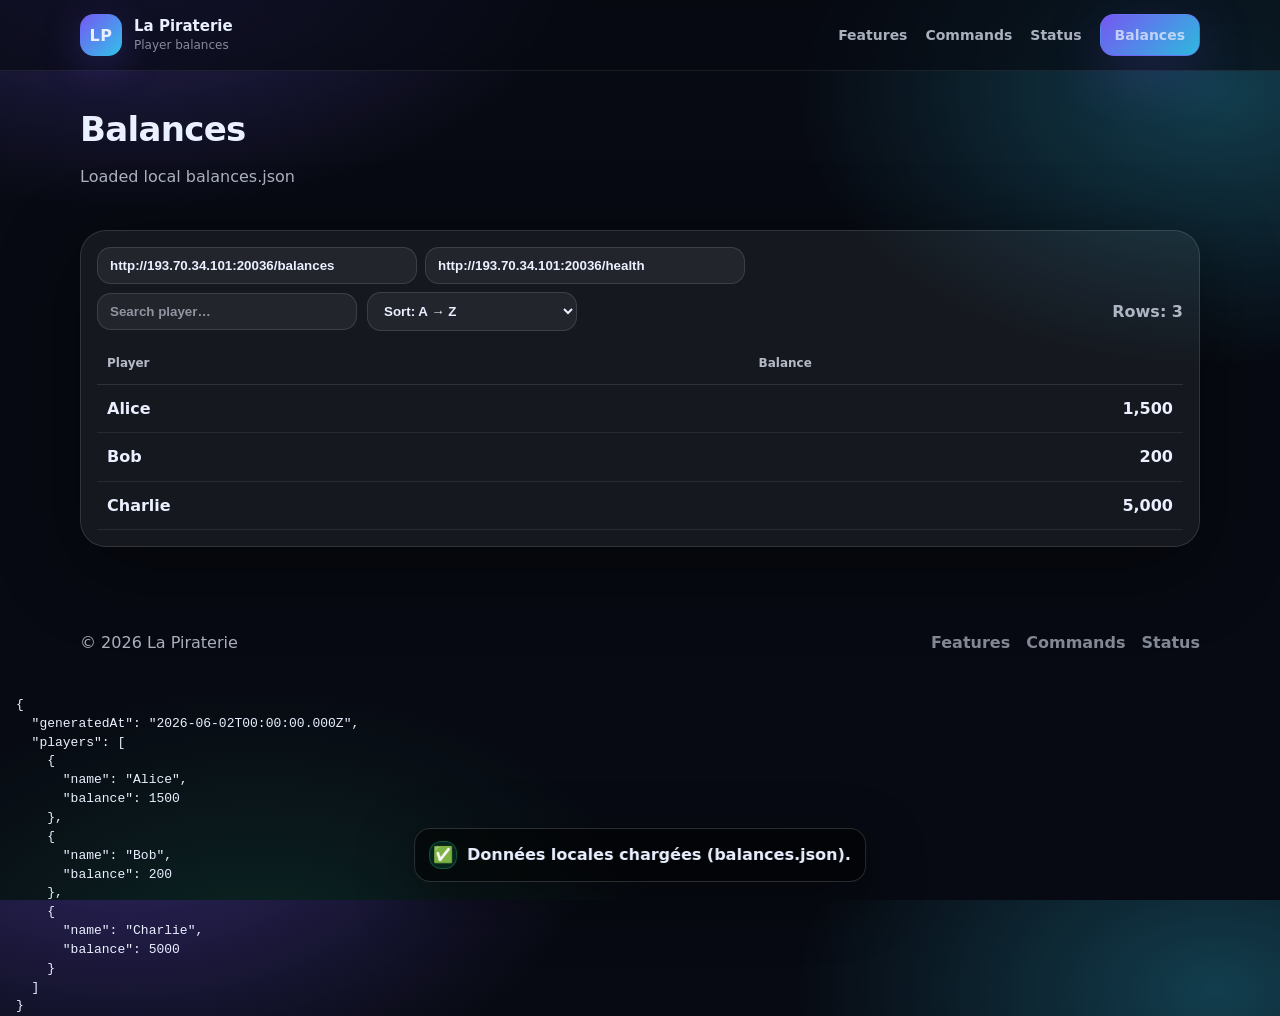
==== balances.html @ ca53df8f "Add files via upload" ====
<!doctype html>
<html lang="en">
<head>
  <meta charset="UTF-8" />
  <meta name="viewport" content="width=device-width, initial-scale=1.0" />
  <title>La Piraterie — Balances</title>
  <meta name="description" content="Listing of player balances in alphabetical order." />
  <link rel="stylesheet" href="styles.css" />
</head>
<body>
  <a class="skip-link" href="#main">Skip to content</a>

  <header class="topbar">
    <div class="container topbar__inner">
      <div class="brand">
        <div class="brand__mark" aria-hidden="true">LP</div>
        <div>
          <div class="brand__name">La Piraterie</div>
          <div class="brand__tag">Player balances</div>
        </div>
      </div>

      <nav class="nav" aria-label="Primary">
        <a href="index.html#features">Features</a>
        <a href="index.html#commands">Commands</a>
        <a href="index.html#status">Status</a>
        <a class="btn btn--primary" href="balances.html">Balances</a>
      </nav>

      <button class="nav-toggle" type="button" aria-label="Open menu" aria-expanded="false" data-nav-toggle>
        <span></span><span></span><span></span>
      </button>
    </div>
  </header>

  <main id="main" class="section" style="padding-top:34px">
    <div class="container">
      <div class="section__head" style="margin-bottom:20px; align-items:flex-start;">
        <div>
          <h1 class="section__title" style="margin-bottom:6px; font-size:34px;">Balances</h1>
          <p class="section__subtitle" id="generatedAtText">Loading…</p>
        </div>
      </div>

      <div class="card" style="padding:16px; overflow:auto;">
        <div style="display:flex; flex-direction:column; gap:8px; margin-bottom:12px;">
          <div style="display:flex; gap:8px; flex-wrap:wrap; align-items:center;">
            <input id="balancesUrlInput" type="text" placeholder="Balances URL (ex: https://193.70.34.101:20036/balances)" class="input" style="min-width:320px" />
            <input id="healthUrlInput" type="text" placeholder="Health URL (ex: https://193.70.34.101:20036/health)" class="input" style="min-width:320px" />
          </div>

          <div style="display:flex; gap:10px; flex-wrap:wrap; align-items:center; justify-content:space-between;">
            <div style="display:flex; gap:10px; flex-wrap:wrap; align-items:center;">
              <input id="search" type="text" placeholder="Search player…" class="input" style="min-width:260px" />
              <select id="sort" class="input" style="min-width:210px">
                <option value="name">Sort: A → Z</option>
                <option value="balance_desc">Balance: high → low</option>
                <option value="balance_asc">Balance: low → high</option>
              </select>
            </div>

            <div class="muted" style="font-weight:800;">Rows: <span id="rowCount">0</span></div>
          </div>
        </div>

        <table class="table" role="table" aria-label="Player balances">
          <thead>
            <tr>
              <th style="width:60%">Player</th>
              <th style="width:40%">Balance</th>
            </tr>
          </thead>
          <tbody id="rows">
            <tr><td colspan="2" class="muted">Loading…</td></tr>
          </tbody>
        </table>
      </div>
    </div>
  </main>

  <footer class="footer">
    <div class="container footer__inner">
      <div class="muted">© <span id="year"></span> La Piraterie</div>
      <div class="footer__links">
        <a href="index.html#features">Features</a>
        <a href="index.html#commands">Commands</a>
        <a href="index.html#status">Status</a>
      </div>
    </div>
  </footer>

  <div class="toast" role="status" aria-live="polite" aria-atomic="true" id="toast" hidden>
    <div class="toast__icon" aria-hidden="true">✅</div>
    <div class="toast__msg" id="toastMsg">Saved.</div>
  </div>

  <script src="script.js"></script>
  <script src="balances.js"></script>
</body>
</html>
---- styles.css ----
:root{
  --bg:#070A12;
  --panel:rgba(255,255,255,.06);
  --panel2:rgba(255,255,255,.09);
  --text:#EAF0FF;
  --muted:rgba(234,240,255,.72);
  --muted2:rgba(234,240,255,.55);
  --brand:#7C5CFF;
  --brand2:#35D7FF;
  --ok:#2EE59D;
  --warn:#FFC857;
  --danger:#FF5C7A;
  --border:rgba(255,255,255,.12);
  --shadow:0 20px 80px rgba(0,0,0,.45);
  --radius:18px;
  --radius2:26px;
  --container:1120px;
}

*{box-sizing:border-box}
html,body{height:100%}
body{
  margin:0;
  font-family: ui-sans-serif, system-ui, -apple-system, Segoe UI, Roboto, Helvetica, Arial, "Apple Color Emoji","Segoe UI Emoji";
  background:
    radial-gradient(800px 500px at 10% -10%, rgba(124,92,255,.35), transparent 60%),
    radial-gradient(700px 460px at 95% 10%, rgba(53,215,255,.25), transparent 60%),
    radial-gradient(700px 500px at 20% 110%, rgba(46,229,157,.14), transparent 60%),
    var(--bg);
  color:var(--text);
  line-height:1.45;
}

a{color:inherit;text-decoration:none}

.container{width:min(var(--container), calc(100% - 32px)); margin-inline:auto}

.skip-link{
  position:absolute; left:-999px; top:auto; width:1px; height:1px; overflow:hidden;
}
.skip-link:focus{left:16px; top:16px; width:auto; height:auto; padding:10px 12px; background:rgba(0,0,0,.6); border:1px solid var(--border); border-radius:12px; z-index:9999}

.topbar{
  position:sticky; top:0; z-index:40;
  background:rgba(7,10,18,.65);
  backdrop-filter: blur(10px);
  border-bottom:1px solid rgba(255,255,255,.08);
}
.topbar__inner{display:flex; align-items:center; justify-content:space-between; padding:14px 0; gap:14px}

.brand{display:flex; gap:12px; align-items:center}
.brand__mark{
  width:42px; height:42px;
  display:grid; place-items:center;
  background:linear-gradient(135deg, rgba(124,92,255,.95), rgba(53,215,255,.9));
  border-radius:14px;
  font-weight:800;
  letter-spacing:.5px;
  box-shadow: 0 10px 40px rgba(124,92,255,.25);
}
.brand__name{font-weight:800; font-size:15px}
.brand__tag{font-size:12px; color:var(--muted2)}

.nav{display:flex; align-items:center; gap:18px}
.nav a{color:var(--muted); font-weight:600; font-size:14px}
.nav a:hover{color:var(--text)}

.nav-toggle{
  display:none;
  width:44px; height:44px;
  border-radius:14px;
  border:1px solid rgba(255,255,255,.12);
  background:rgba(255,255,255,.06);
  cursor:pointer;
}
.nav-toggle span{display:block; width:18px; height:2px; background:rgba(234,240,255,.9); margin:4px auto; border-radius:99px}

.btn{
  display:inline-flex; align-items:center; justify-content:center;
  gap:10px;
  border-radius:14px;
  padding:10px 14px;
  border:1px solid rgba(255,255,255,.14);
  background:rgba(255,255,255,.06);
  color:var(--text);
  font-weight:700;
  font-size:14px;
  cursor:pointer;
}
.btn:hover{transform: translateY(-1px)}
.btn--primary{
  border:1px solid rgba(124,92,255,.45);
  background:linear-gradient(135deg, rgba(124,92,255,.95), rgba(53,215,255,.85));
  box-shadow: 0 18px 60px rgba(124,92,255,.22);
}
.btn--ghost{background:transparent}

.hero{padding:46px 0 10px}
.hero__grid{display:grid; grid-template-columns: 1.15fr .85fr; gap:22px; align-items:start}
.hero__title{font-size:44px; margin:0; letter-spacing:-.02em; line-height:1.06}
.hero__subtitle{color:var(--muted); margin:14px 0 18px; max-width:54ch; font-size:16px}

.hero__cta{display:flex; gap:12px; flex-wrap:wrap; margin:18px 0 18px}

.pill-row{display:flex; gap:10px; flex-wrap:wrap}
.pill{
  padding:9px 12px;
  border-radius:999px;
  background:rgba(255,255,255,.06);
  border:1px solid rgba(255,255,255,.12);
  color:var(--muted);
  font-weight:700;
  font-size:13px;
}

.card{border-radius:var(--radius2); background:var(--panel); border:1px solid rgba(255,255,255,.12); box-shadow:var(--shadow)}
.card--glow{position:relative; overflow:hidden}
.card--glow:before{
  content:"";
  position:absolute; inset:-2px;
  background: radial-gradient(650px 220px at 10% 0%, rgba(124,92,255,.35), transparent 60%),
              radial-gradient(450px 200px at 90% 15%, rgba(53,215,255,.25), transparent 55%);
  pointer-events:none;
}
.hero-card{padding:18px; z-index:1}
.hero-card__top{display:grid; grid-template-columns: repeat(3, 1fr); gap:12px}
.kpi{padding:12px; border-radius:16px; background:rgba(255,255,255,.05); border:1px solid rgba(255,255,255,.1)}
.kpi__label{font-size:12px; color:var(--muted2); font-weight:700}
.kpi__value{font-size:20px; font-weight:900; margin-top:6px; letter-spacing:-.02em}

.divider{height:1px; background:rgba(255,255,255,.1); margin:14px 0}
.hero-card__bottom{display:flex; flex-direction:column; gap:12px}
.muted{color:var(--muted)}

.mini-actions{display:flex; gap:10px; flex-wrap:wrap}
.chip{
  padding:9px 12px;
  border-radius:999px;
  background:rgba(255,255,255,.06);
  border:1px solid rgba(255,255,255,.12);
  color:var(--muted);
  font-weight:800;
  cursor:pointer;
}
.chip:hover{color:var(--text)}

.section{padding:58px 0}
.section--alt{background:rgba(255,255,255,.03); border-top:1px solid rgba(255,255,255,.06); border-bottom:1px solid rgba(255,255,255,.06)}
.section__title{margin:0; font-size:28px; letter-spacing:-.02em}
.section__subtitle{margin:10px 0 22px; color:var(--muted); max-width:70ch}
.section__head{display:flex; align-items:flex-end; justify-content:space-between; gap:16px}

.grid-3{display:grid; grid-template-columns: repeat(3, 1fr); gap:16px}
.feature{padding:18px; border-radius:var(--radius); background:rgba(255,255,255,.05); border:1px solid rgba(255,255,255,.10)}
.feature__icon{font-size:22px; width:42px; height:42px; display:grid; place-items:center; border-radius:14px; background:rgba(124,92,255,.15); border:1px solid rgba(124,92,255,.25)}
.feature h3{margin:14px 0 8px; font-size:16px}
.feature p{margin:0; color:var(--muted)}

.commands{display:grid; grid-template-columns: 1fr 1fr; gap:14px}
.command{
  padding:16px;
  border-radius:var(--radius);
  background:rgba(255,255,255,.05);
  border:1px solid rgba(255,255,255,.10);
  display:grid;
  grid-template-columns: 1fr auto;
  gap:10px 14px;
}
.command__name{font-weight:900; letter-spacing:-.02em}
.command__desc{color:var(--muted); grid-column: 1 / -1; font-size:14px}
.command__tag{align-self:start; padding:7px 10px; border-radius:999px; font-size:12px; font-weight:900; background:rgba(124,92,255,.12); border:1px solid rgba(124,92,255,.25); color:#CDBEFF}

.status-wrap{display:grid; grid-template-columns: 1.6fr .9fr; gap:16px; align-items:start}
.status-card{padding:18px; border-radius:var(--radius2); background:rgba(255,255,255,.05); border:1px solid rgba(255,255,255,.10)}
.status-card--mini{padding:16px}
.status-card__top{display:flex; gap:14px; align-items:flex-start}
.status-card__title{font-size:16px; font-weight:900; margin-top:2px}
.status-card__meta{font-size:13px; color:var(--muted2); margin-top:6px}

.status-dot{width:14px; height:14px; border-radius:999px; background:var(--ok); box-shadow:0 0 0 6px rgba(46,229,157,.14)}

.status-card__body{margin-top:14px}
.progress{margin-top:10px}
.progress__label{font-weight:800; color:var(--muted); font-size:13px; margin-bottom:8px}
.progress__bar{height:12px; border-radius:999px; background:rgba(255,255,255,.08); border:1px solid rgba(255,255,255,.10); overflow:hidden}
.progress__fill{height:100%; background:linear-gradient(90deg, rgba(46,229,157,.95), rgba(53,215,255,.85))}

.status-mini-row{display:flex; justify-content:space-between; align-items:center; padding:10px 0; border-top:1px solid rgba(255,255,255,.08)}
.status-mini-row:first-of-type{border-top:none}
.badge{font-weight:900; font-size:12px; padding:7px 10px; border-radius:999px; border:1px solid rgba(255,255,255,.12); color:var(--muted)}
.badge--ok{background:rgba(46,229,157,.12); border-color:rgba(46,229,157,.3); color:#BFFBE2}

.cta{display:flex; align-items:center; justify-content:space-between; gap:16px; padding:20px; border-radius:var(--radius2); background:linear-gradient(135deg, rgba(124,92,255,.14), rgba(53,215,255,.10)); border:1px solid rgba(255,255,255,.12)}
.cta__actions{display:flex; gap:12px; flex-wrap:wrap}

.footer{padding:26px 0; color:var(--muted2)}
.footer__inner{display:flex; justify-content:space-between; align-items:center; gap:14px}
.footer__links{display:flex; gap:16px; flex-wrap:wrap}
.footer__links a{color:var(--muted2); font-weight:700}
.footer__links a:hover{color:var(--text)}

.toast{
  position:fixed;
  bottom:18px;
  left:50%;
  transform:translateX(-50%);
  padding:12px 14px;
  border-radius:16px;
  background:rgba(0,0,0,.55);
  border:1px solid rgba(255,255,255,.16);
  backdrop-filter: blur(10px);
  display:flex;
  align-items:center;
  gap:10px;
  color:var(--text);
  box-shadow: 0 18px 60px rgba(0,0,0,.4);
}
.toast__icon{width:28px; height:28px; border-radius:12px; background:rgba(46,229,157,.12); border:1px solid rgba(46,229,157,.25); display:grid; place-items:center}
.toast__msg{font-weight:800}

@media (max-width: 980px){
  .hero__grid{grid-template-columns: 1fr;}
  .hero__title{font-size:36px}
  .commands{grid-template-columns: 1fr}
  .grid-3{grid-template-columns: 1fr}
  .status-wrap{grid-template-columns: 1fr}
  .nav{display:none}
  .nav-toggle{display:block}
}

@media (max-width: 520px){
  .hero{padding-top:28px}
  .hero-card__top{grid-template-columns: 1fr;}
  .footer__inner{flex-direction:column; align-items:flex-start}
}

/* Mobile menu */
.mobile-menu{
  display:none;
  border-top:1px solid rgba(255,255,255,.08);
  padding:12px 0;
}
.mobile-menu.open{display:block}
.mobile-menu a{display:block; padding:10px 0; color:var(--muted); font-weight:800}

/* Tables + inputs */
.input{
  border-radius:14px;
  padding:10px 12px;
  background:rgba(255,255,255,.06);
  border:1px solid rgba(255,255,255,.12);
  color:var(--text);
  font-weight:800;
  outline:none;
}
.input::placeholder{color:rgba(234,240,255,.55)}
.input:focus{border-color:rgba(124,92,255,.5)}

.table{
  width:100%;
  border-collapse:separate;
  border-spacing:0;
}
.table thead th{
  text-align:left;
  padding:12px 10px;
  font-size:12px;
  color:rgba(234,240,255,.75);
  border-bottom:1px solid rgba(255,255,255,.10);
}
.table tbody td{
  padding:12px 10px;
  border-bottom:1px solid rgba(255,255,255,.08);
}
.table tbody tr:hover td{background:rgba(255,255,255,.03)}
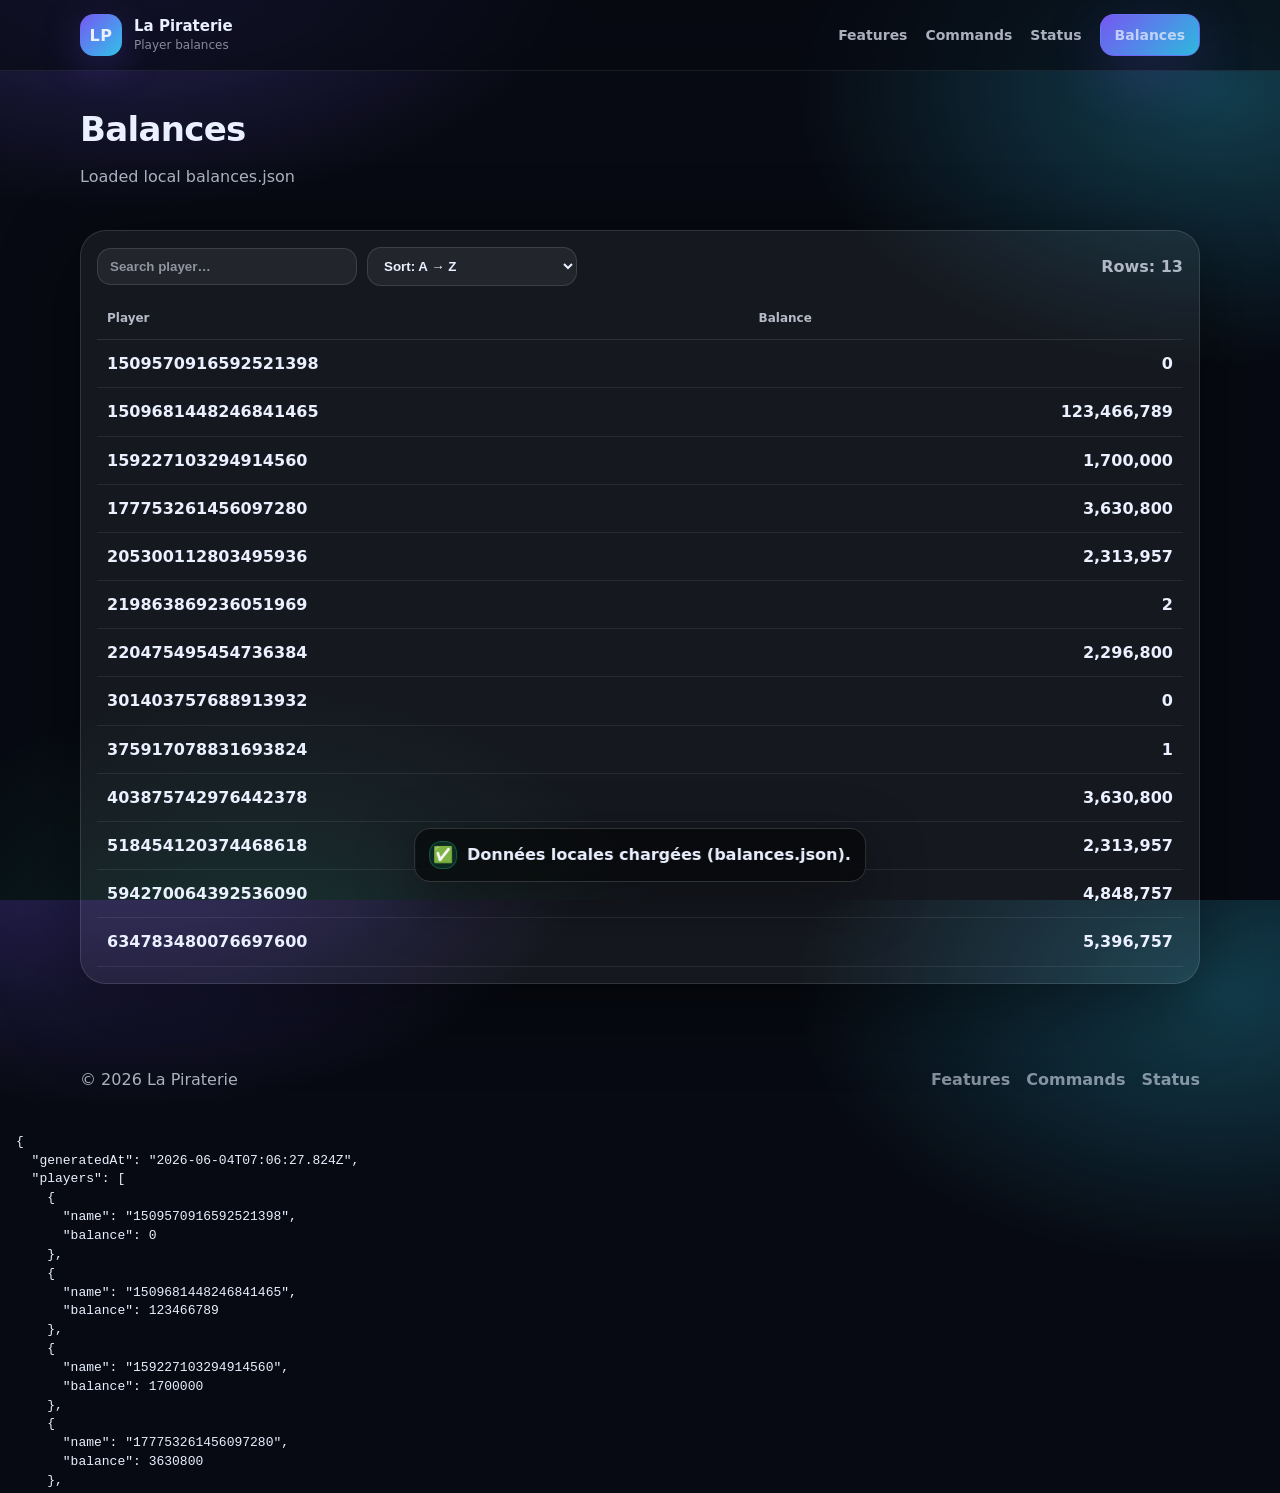
==== commit d168cc5e: "Add files via upload" ====
--- a/balances.html
+++ b/balances.html
@@ -43,24 +43,17 @@
       </div>
 
       <div class="card" style="padding:16px; overflow:auto;">
-        <div style="display:flex; flex-direction:column; gap:8px; margin-bottom:12px;">
-          <div style="display:flex; gap:8px; flex-wrap:wrap; align-items:center;">
-            <input id="balancesUrlInput" type="text" placeholder="Balances URL (ex: https://193.70.34.101:20036/balances)" class="input" style="min-width:320px" />
-            <input id="healthUrlInput" type="text" placeholder="Health URL (ex: https://193.70.34.101:20036/health)" class="input" style="min-width:320px" />
+        <div style="display:flex; gap:10px; flex-wrap:wrap; align-items:center; justify-content:space-between; margin-bottom:12px;">
+          <div style="display:flex; gap:10px; flex-wrap:wrap; align-items:center;">
+            <input id="search" type="text" placeholder="Search player…" class="input" style="min-width:260px" />
+            <select id="sort" class="input" style="min-width:210px">
+              <option value="name">Sort: A → Z</option>
+              <option value="balance_desc">Balance: high → low</option>
+              <option value="balance_asc">Balance: low → high</option>
+            </select>
           </div>
 
-          <div style="display:flex; gap:10px; flex-wrap:wrap; align-items:center; justify-content:space-between;">
-            <div style="display:flex; gap:10px; flex-wrap:wrap; align-items:center;">
-              <input id="search" type="text" placeholder="Search player…" class="input" style="min-width:260px" />
-              <select id="sort" class="input" style="min-width:210px">
-                <option value="name">Sort: A → Z</option>
-                <option value="balance_desc">Balance: high → low</option>
-                <option value="balance_asc">Balance: low → high</option>
-              </select>
-            </div>
-
-            <div class="muted" style="font-weight:800;">Rows: <span id="rowCount">0</span></div>
-          </div>
+          <div class="muted" style="font-weight:800;">Rows: <span id="rowCount">0</span></div>
         </div>
 
         <table class="table" role="table" aria-label="Player balances">
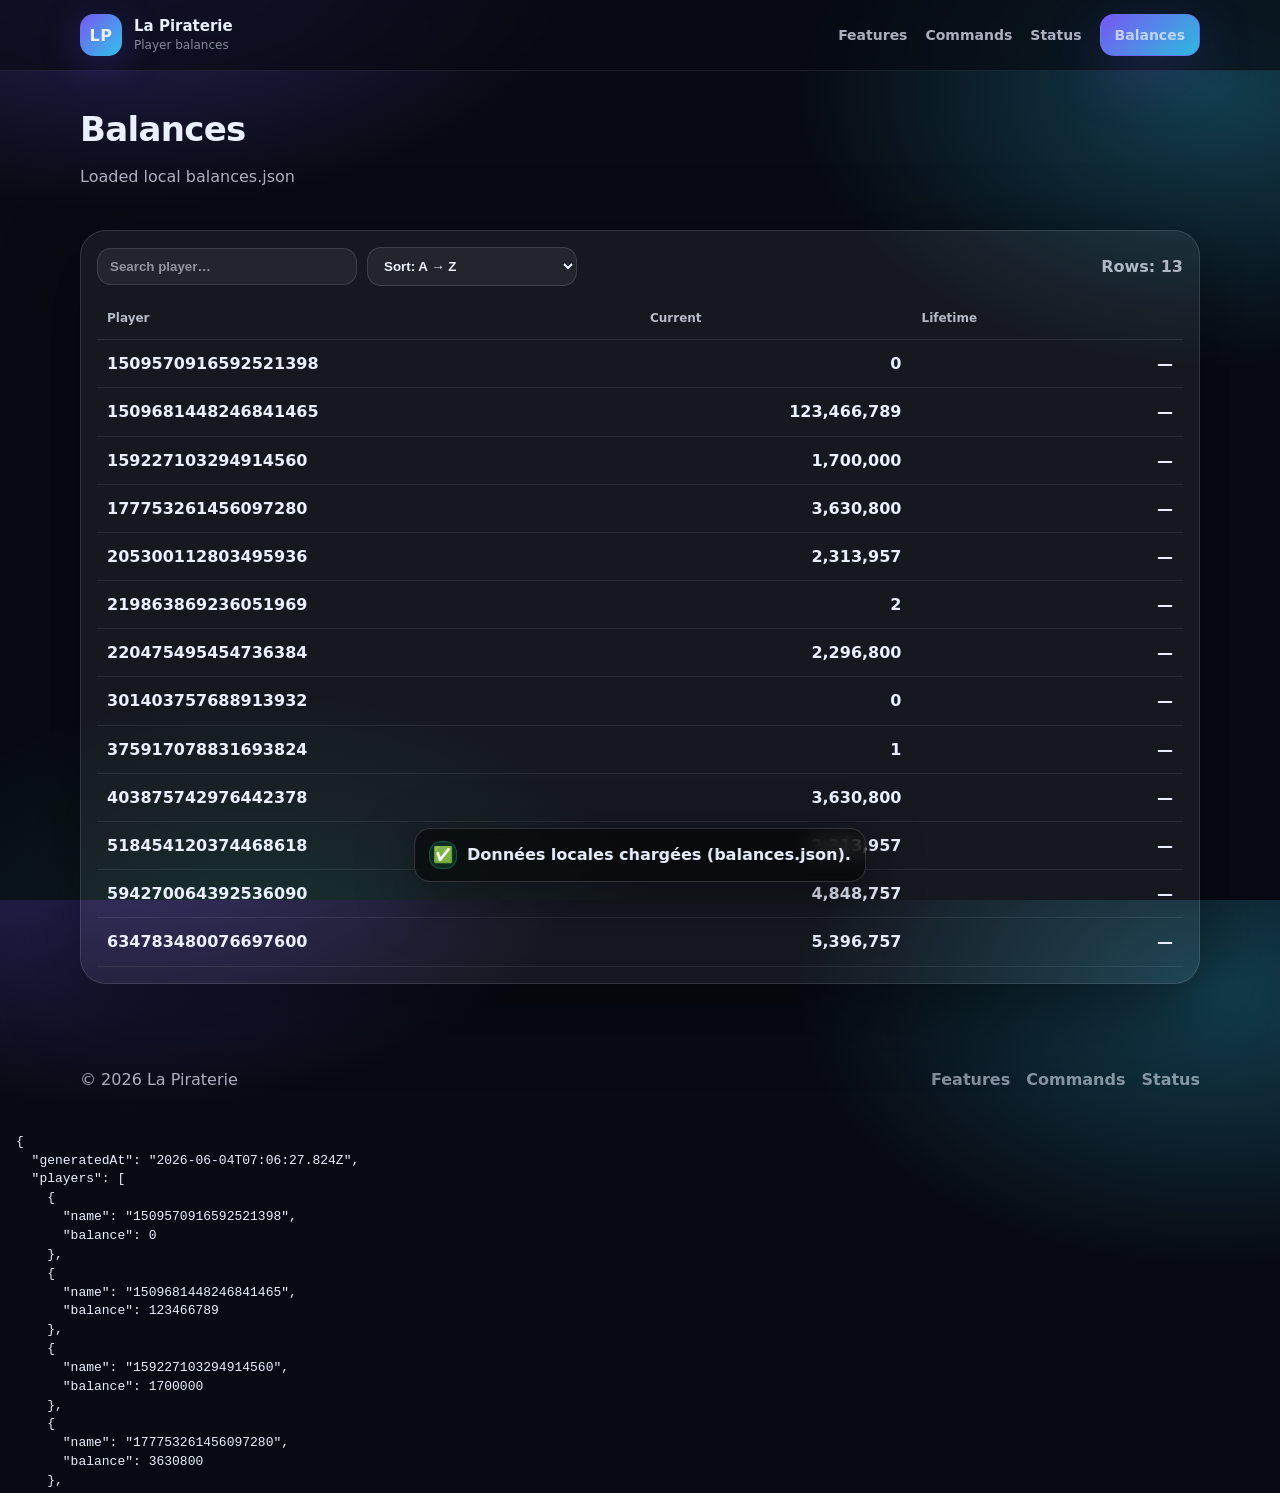
==== commit 0d2ee918: "Add files via upload" ====
--- a/balances.html
+++ b/balances.html
@@ -48,9 +48,9 @@
             <input id="search" type="text" placeholder="Search player…" class="input" style="min-width:260px" />
             <select id="sort" class="input" style="min-width:210px">
               <option value="name">Sort: A → Z</option>
-              <option value="balance_desc">Balance: high → low</option>
-              <option value="balance_asc">Balance: low → high</option>
-            </select>
+            <option value="balance_desc">Current: high → low</option>
+            <option value="balance_asc">Current: low → high</option>
+          </select>
           </div>
 
           <div class="muted" style="font-weight:800;">Rows: <span id="rowCount">0</span></div>
@@ -59,12 +59,13 @@
         <table class="table" role="table" aria-label="Player balances">
           <thead>
             <tr>
-              <th style="width:60%">Player</th>
-              <th style="width:40%">Balance</th>
+              <th style="width:50%">Player</th>
+              <th style="width:25%">Current</th>
+              <th style="width:25%">Lifetime</th>
             </tr>
           </thead>
           <tbody id="rows">
-            <tr><td colspan="2" class="muted">Loading…</td></tr>
+            <tr><td colspan="3" class="muted">Loading…</td></tr>
           </tbody>
         </table>
       </div>
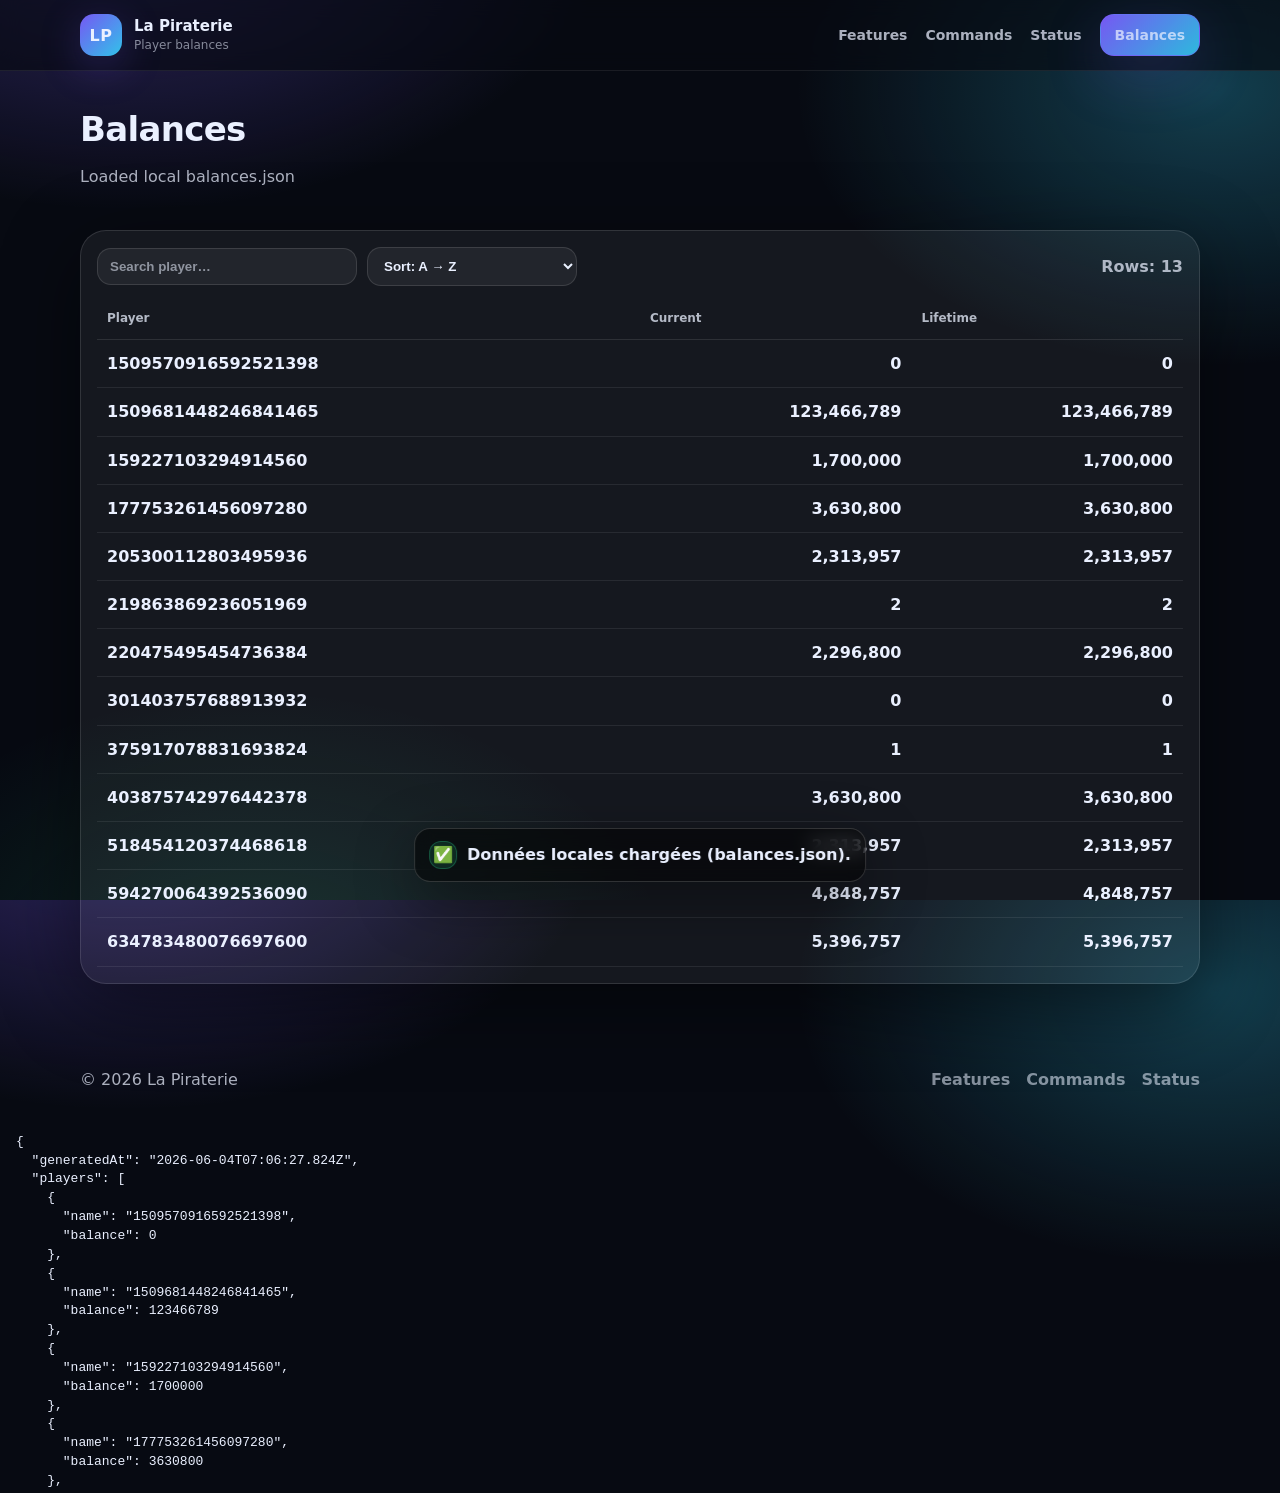
==== commit 27f85e05: "Add files via upload" ====
--- a/balances.html
+++ b/balances.html
@@ -89,7 +89,7 @@
   </div>
 
   <script src="script.js"></script>
-  <script src="balances.js"></script>
+  <script src="balances.js?v=3"></script>
 </body>
 </html>
 
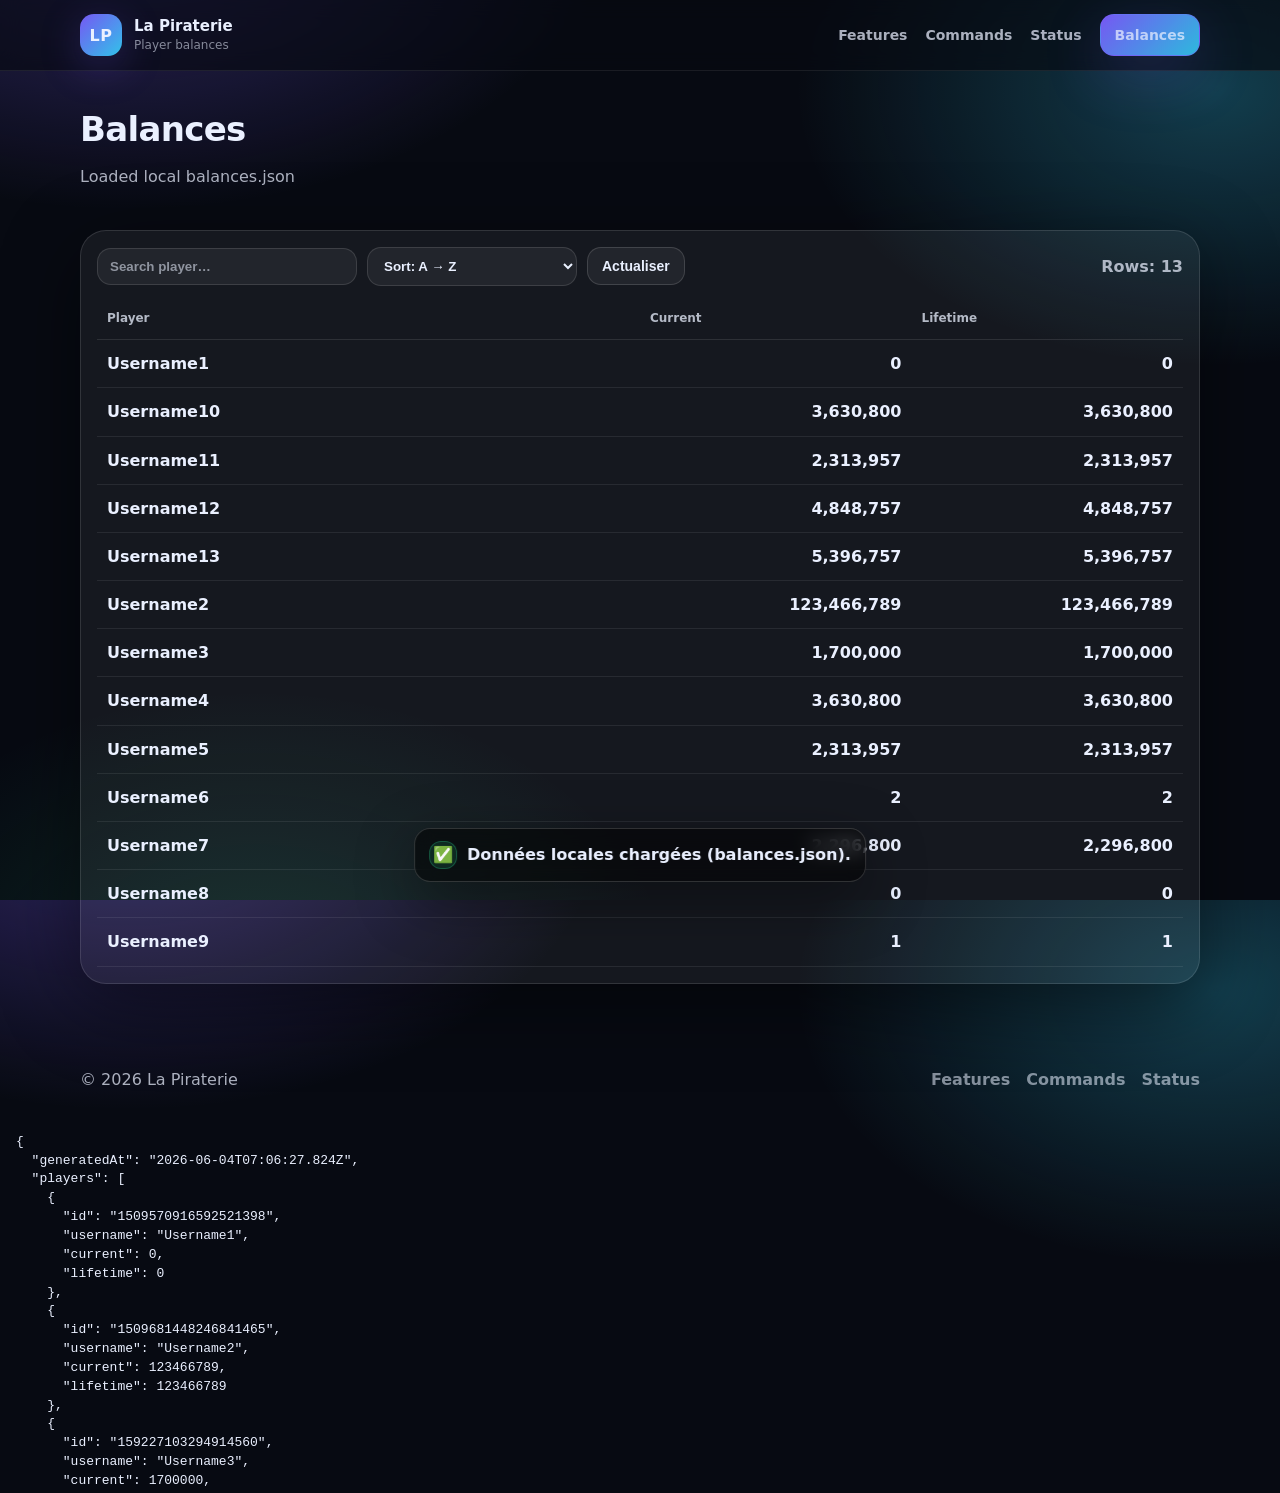
==== commit 7ef9d2fa: "Add files via upload" ====
--- a/balances.html
+++ b/balances.html
@@ -48,9 +48,10 @@
             <input id="search" type="text" placeholder="Search player…" class="input" style="min-width:260px" />
             <select id="sort" class="input" style="min-width:210px">
               <option value="name">Sort: A → Z</option>
-            <option value="balance_desc">Current: high → low</option>
-            <option value="balance_asc">Current: low → high</option>
-          </select>
+              <option value="balance_desc">Current: high → low</option>
+              <option value="balance_asc">Current: low → high</option>
+            </select>
+            <button id="refreshBtn" type="button" class="btn btn--secondary">Actualiser</button>
           </div>
 
           <div class="muted" style="font-weight:800;">Rows: <span id="rowCount">0</span></div>
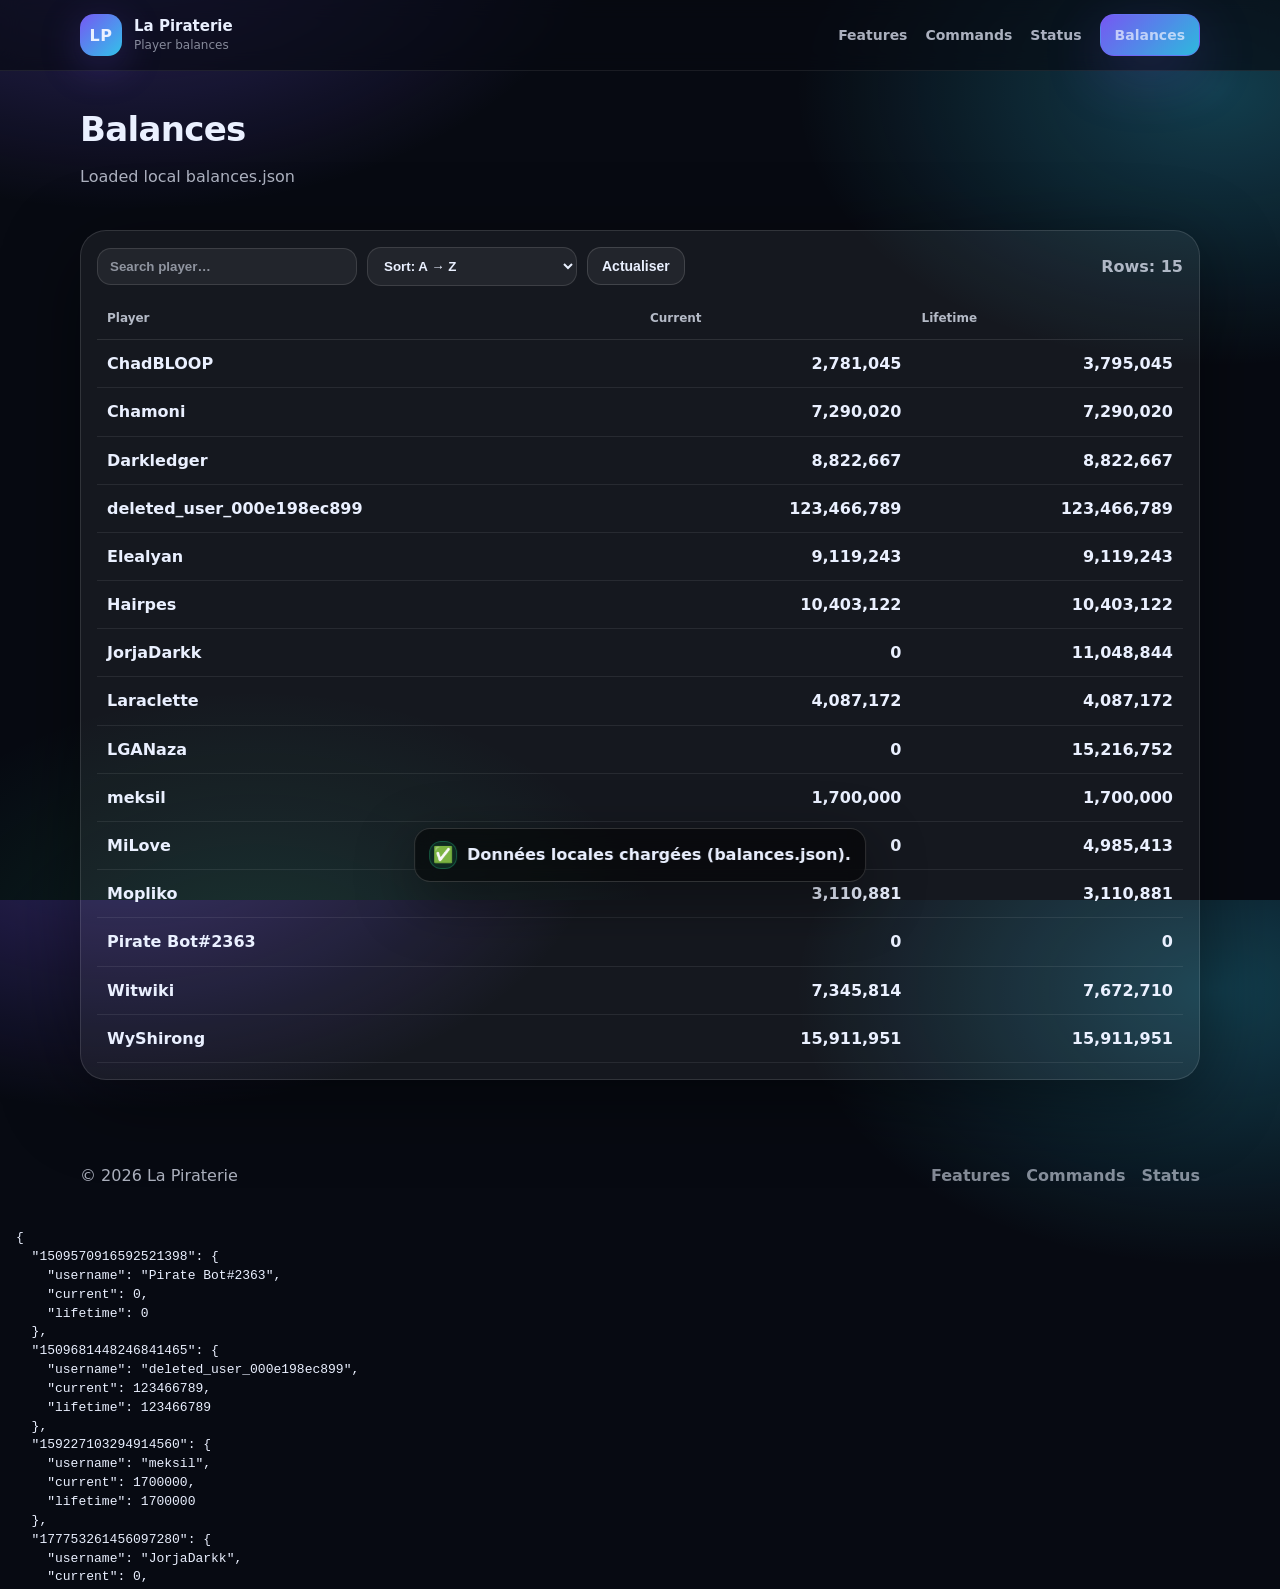
==== commit 47590972: "Add files via upload" ====
--- a/balances.html
+++ b/balances.html
@@ -90,7 +90,7 @@
   </div>
 
   <script src="script.js"></script>
-  <script src="balances.js?v=3"></script>
+  <script src="balances.js?v=4"></script>
 </body>
 </html>
 
